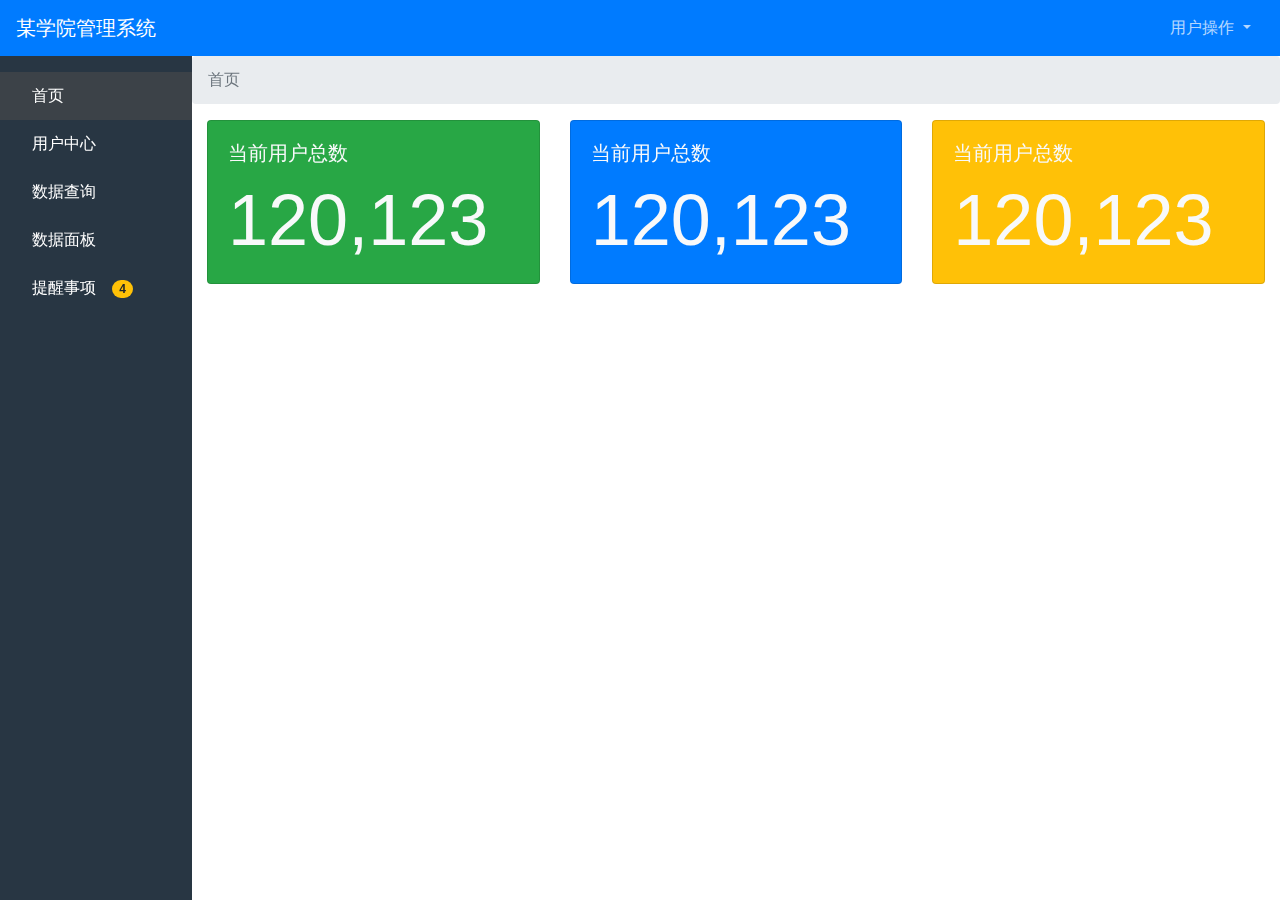
==== index.html @ eb8f5e70 "“第一次提交”" ====
<!DOCTYPE html>
<html lang="en">
<head>
	<meta charset="UTF-8">
	<meta name="viewport" content="width=device-width, initial-scale=1.0">
	<link rel="stylesheet" type="text/css" href="css/bootstrap.min.css">
	<title>首页</title>
	<link rel="stylesheet" type="text/css" href="css/css.css">
</head>
<body>
	<nav class="navbar navbar-expand bg-primary navbar-dark fixed-top justify-content-between">
  <a class="navbar-brand" href="#">某学院管理系统</a>
    <div class="dropdown">
  <a class="btn dropdown-toggle a1" href="#" role="button" id="dropdown-menu" data-toggle="dropdown">
    用户操作
  </a>
  <div class="dropdown-menu" aria-labelledby="dropdownMenuLink">
    <a class="dropdown-item" href="#">个人中心</a>
    <div class="dropdown-divider"></div>
    <a class="dropdown-item" href="#">退出</a>
  </div>
</div>
</nav>
<div class="list-group left-box">
	<a href="index.html" class="act1">首页</a>
	<a href="user.html" class="">用户中心</a>
	<a href="search.html" class="">数据查询</a>
	<a href="data.html" class="">数据面板</a>
	<a href="tip.html" class="">提醒事项<span class="ml-3 badge badge-pill badge-warning">4</span></a>
	</div>
<div class="right-box">
	<nav aria-label="breadcrumb">
  <ol class="breadcrumb">
    <li class="breadcrumb-item active" aria-current="page">首页</li>
  </ol>
</nav>
<div class="container-fluid">
	<div class="row">
		<div class="col-lg-4 mb-2">
		<div class="card bg-success text-light">
			<div class="card-body">
				<h5 class="card-title">当前用户总数</h5>
				<p class="card-text display-3">120,123</p>
			</div>
		</div>
		</div>
		<div class="col-lg-4 mb-2">
		<div class="card bg-primary text-light">
			<div class="card-body">
				<h5 class="card-title">当前用户总数</h5>
				<p class="card-text display-3">120,123</p>
			</div>
		</div>
		</div>
		<div class="col-lg-4 mb-2">
				<div class="card bg-warning text-light">
			<div class="card-body">
				<h5 class="card-title">当前用户总数</h5>
				<p class="card-text display-3">120,123</p>
			</div>
		</div>
		</div>
	</div>
</div>
</div>
	<script type="text/javascript" src="js/jquery.min.js"></script>
	<script type="text/javascript" src="js/popper.min.js"></script>
	<script type="text/javascript" src="js/bootstrap.min.js"></script>
</body>
</html>
---- css/css.css ----
.fr{
			float: right;
		}
		.a1{
			color: #fff;
			opacity: 0.7;
		}
		.left-box{
			width: 12rem;
			background:#283643;
			position: fixed;
			top: 3.5rem;
			left: 0;
			bottom:0;
			padding: 0;
			padding-top: 1rem;
			z-index: 999;
			box-sizing: border-box;
			overflow: hidden;
			margin-bottom:0;
		}
		.left-box a:hover{
			background: #3c4248;
		}
		.left-box a{
			box-sizing: border-box;
			padding: 0 2rem;
			height: 3rem;
			line-height: 3rem;
			color: #fff;
			cursor: pointer;
		}
		.left-box a{
			color: #fff;
			text-decoration: none;
		}
		.right-box{
			position: fixed;
			top: 3.5rem;
			bottom: 0;
			left: 12rem;
			right: 0;
			overflow: auto;

		}
		.tiph6{
			height: 3rem;
			line-height: 3rem;
			color: #6c757d;
			border-bottom: 2px solid #e9ecef;
		}
		.li1{
			border-top:none;
		}
		.act1{
			background: #3c4248;
		}
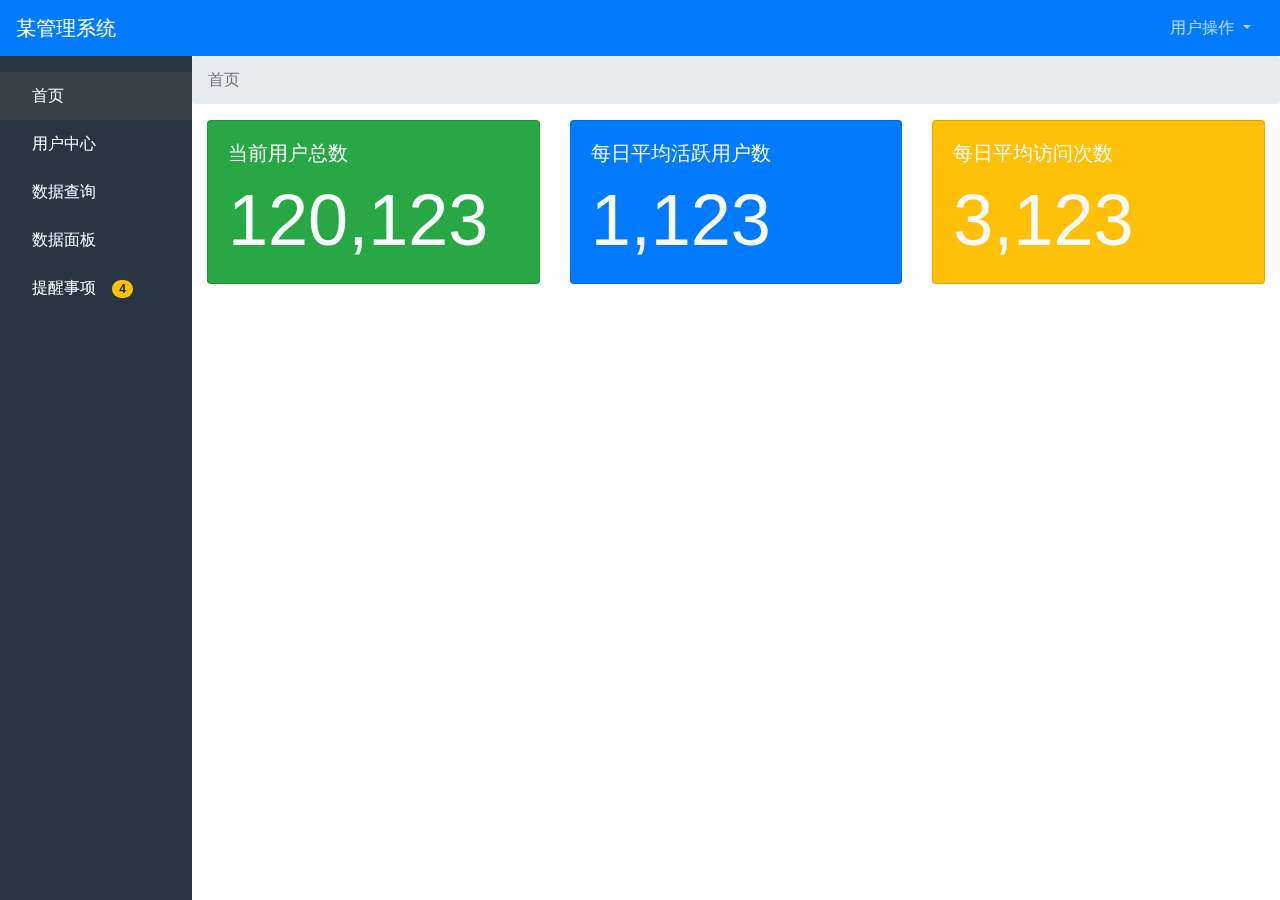
==== commit 48d9927a: "“第一er提交”" ====
--- a/index.html
+++ b/index.html
@@ -9,7 +9,7 @@
 </head>
 <body>
 	<nav class="navbar navbar-expand bg-primary navbar-dark fixed-top justify-content-between">
-  <a class="navbar-brand" href="#">某学院管理系统</a>
+  <a class="navbar-brand" href="#">某管理系统</a>
     <div class="dropdown">
   <a class="btn dropdown-toggle a1" href="#" role="button" id="dropdown-menu" data-toggle="dropdown">
     用户操作
@@ -47,16 +47,16 @@
 		<div class="col-lg-4 mb-2">
 		<div class="card bg-primary text-light">
 			<div class="card-body">
-				<h5 class="card-title">当前用户总数</h5>
-				<p class="card-text display-3">120,123</p>
+				<h5 class="card-title">每日平均活跃用户数</h5>
+				<p class="card-text display-3">1,123</p>
 			</div>
 		</div>
 		</div>
 		<div class="col-lg-4 mb-2">
 				<div class="card bg-warning text-light">
 			<div class="card-body">
-				<h5 class="card-title">当前用户总数</h5>
-				<p class="card-text display-3">120,123</p>
+				<h5 class="card-title">每日平均访问次数</h5>
+				<p class="card-text display-3">3,123</p>
 			</div>
 		</div>
 		</div>
